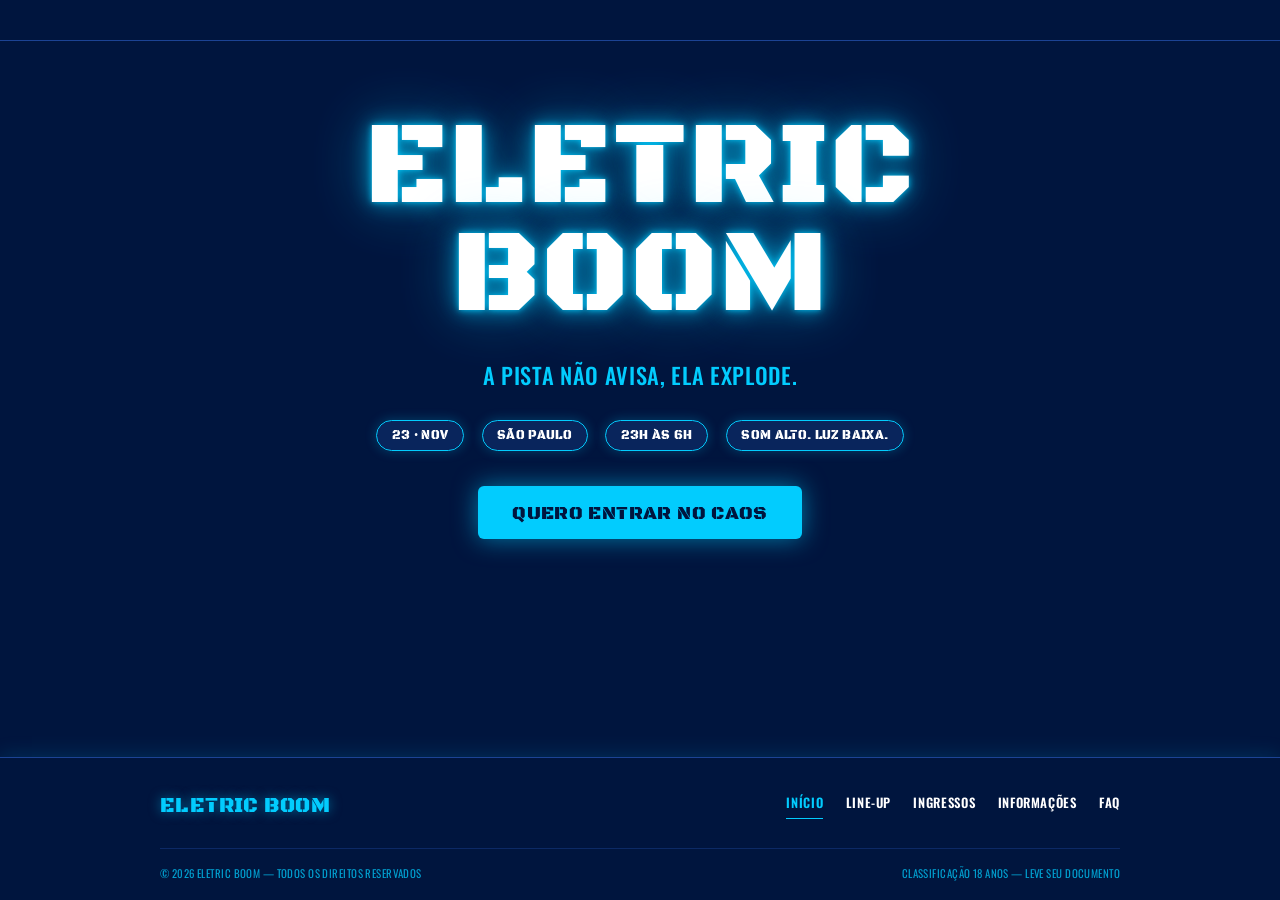
==== index.html @ 98fd8705 "início do desenvolvimento do HTML" ====
<!DOCTYPE html>
<html lang="pt-BR">
<head>
<meta charset="UTF-8">
<meta name="viewport" content="width=device-width, initial-scale=1, viewport-fit=cover">
<title>ELETRIC BOOM</title>
<link rel="preconnect" href="https://fonts.googleapis.com">
<link rel="preconnect" href="https://fonts.gstatic.com" crossorigin>
<link href="https://fonts.googleapis.com/css2?family=Black+Ops+One&family=Oswald:wght@300;400;500;600;700&display=swap" rel="stylesheet">
<link rel="stylesheet" href="style.css">
</head>
<body>

  <div class="ticker" aria-hidden="true">
    <span>SÓ CAOS · SÓ BASS · SÓ ELETRIC BOOM · ENTRADA ÚNICA · LOTAÇÃO LIMITADA · SÓ CAOS · SÓ BASS · SÓ ELETRIC BOOM ·&nbsp;</span>
  </div>

  <main class="hero">
    <h1>ELETRIC<br>BOOM</h1>
    <p class="sub">A pista não avisa, ela explode.</p>

    <div class="chips">
      <div class="chip">23 · NOV</div>
      <div class="chip">SÃO PAULO</div>
      <div class="chip">23H ÀS 6H</div>
      <div class="chip">SOM ALTO. LUZ BAIXA.</div>
    </div>

    <button class="cta" type="button">QUERO ENTRAR NO CAOS</button>

    <div class="skyline" aria-hidden="true">
      <i></i><i></i><i></i><i></i><i></i><i></i><i></i><i></i><i></i><i></i><i></i><i></i>
    </div>
  </main>

  <!-- FOOTER PADRÃO — copie este bloco em todas as páginas (line-up, ingressos, informacoes, faq) -->
  <footer class="site-footer">
    <div class="footer-inner">
      <a class="footer-brand" href="index.html">ELETRIC BOOM</a>
      <nav aria-label="Rodapé">
        <a href="index.html" aria-current="page">INÍCIO</a>
        <a href="lineup.html">LINE-UP</a>
        <a href="ingressos.html">INGRESSOS</a>
        <a href="informacoes.html">INFORMAÇÕES</a>
        <a href="faq.html">FAQ</a>
      </nav>
    </div>
    <div class="footer-meta">
      <span>© 2026 ELETRIC BOOM — TODOS OS DIREITOS RESERVADOS</span>
      <span>CLASSIFICAÇÃO 18 ANOS — LEVE SEU DOCUMENTO</span>
    </div>
  </footer>

</body>
</html>
---- style.css ----
:root{
  --navy:#00153E;
  --blue:#1C4394;
  --cyan:#02CCFE;
  --white:#FFFFFF;
  box-sizing:border-box;
}
*{box-sizing:inherit;margin:0;padding:0;}
html,body{height:100%;}
body{
  background:var(--navy);
  color:var(--white);
  font-family:'Oswald', sans-serif;
  min-height:100%;
  display:flex;
  flex-direction:column;
}

/* ==========================================================
   FOOTER — reutilizar este bloco (HTML + CSS) em TODAS as
   páginas do site: index, line-up, ingressos, informações, FAQ.
   ========================================================== */
.site-footer{
  margin-top:auto;
  background:var(--navy);
  border-top:1px solid var(--blue);
  box-shadow:0 -1px 20px rgba(2,204,254,.15);
  color:var(--white);
  font-family:'Oswald', sans-serif;
  padding:2.2rem 5vw 1.2rem;
}
.site-footer .footer-inner{
  max-width:960px;
  margin:0 auto;
  display:flex;
  flex-wrap:wrap;
  justify-content:space-between;
  gap:1.8rem;
}
.site-footer .footer-brand{
  font-family:'Black Ops One', cursive;
  font-weight:400;
  font-size:1.3rem;
  letter-spacing:.02em;
  color:var(--cyan);
  text-decoration:none;
  text-shadow:0 0 12px rgba(2,204,254,.5);
}
.site-footer nav{
  display:flex;
  flex-wrap:wrap;
  gap:.6rem 1.4rem;
}
.site-footer nav a{
  color:var(--white);
  text-decoration:none;
  font-family:'Oswald', sans-serif;
  font-size:.8rem;
  letter-spacing:.05em;
  font-weight:600;
  text-transform:uppercase;
  padding-bottom:2px;
  border-bottom:1px solid transparent;
  transition:color .15s ease, border-color .15s ease;
}
.site-footer nav a:hover,
.site-footer nav a:focus-visible,
.site-footer nav a[aria-current="page"]{
  color:var(--cyan);
  border-color:var(--cyan);
}
.site-footer nav a:focus-visible{outline:2px dashed var(--cyan); outline-offset:3px;}

.site-footer .footer-meta{
  max-width:960px;
  margin:1.8rem auto 0;
  padding-top:1rem;
  border-top:1px solid rgba(28,67,148,.6);
  display:flex;
  flex-wrap:wrap;
  justify-content:space-between;
  gap:.6rem;
  font-size:.68rem;
  letter-spacing:.04em;
  color:var(--cyan);
  opacity:.75;
}
/* ========================================================== */


/* ---- ticker (usado na home) ---- */
.ticker{
  background:var(--navy);
  border-bottom:1px solid var(--blue);
  padding:8px 0;
  padding-top:calc(8px + env(safe-area-inset-top,0px));
  white-space:nowrap;
  overflow:hidden;
  flex-shrink:0;
}
.ticker span{
  display:inline-block;
  padding-left:100%;
  animation:scroll 16s linear infinite;
  font-family:'Oswald', sans-serif;
  font-weight:600;
  font-size:.85rem;
  letter-spacing:.08em;
  text-transform:uppercase;
  color:var(--cyan);
}
@keyframes scroll{
  0%{transform:translateX(0);}
  100%{transform:translateX(-100%);}
}
@media (prefers-reduced-motion: reduce){
  .ticker span{animation:none; padding-left:2vw;}
}

/* ---- hero ---- */
.hero{
  position:relative;
  flex:1;
  display:flex;
  flex-direction:column;
  align-items:center;
  justify-content:center;
  padding:6vh 5vw 0;
  gap:1.8rem;
  text-align:center;
  z-index:2;
}

h1{
  font-family:'Black Ops One', cursive;
  font-weight:400;
  font-size:clamp(2.6rem, 13vw, 7.5rem);
  line-height:.9;
  letter-spacing:.01em;
  color:var(--white);
  text-shadow:
    0 0 6px rgba(2,204,254,.9),
    0 0 22px rgba(2,204,254,.7),
    0 0 60px rgba(2,204,254,.45);
  animation:pulse 3.2s ease-in-out infinite;
}
@keyframes pulse{
  0%,100%{ text-shadow:0 0 6px rgba(2,204,254,.9), 0 0 22px rgba(2,204,254,.7), 0 0 60px rgba(2,204,254,.45); }
  50%{ text-shadow:0 0 10px rgba(2,204,254,1), 0 0 34px rgba(2,204,254,.9), 0 0 90px rgba(2,204,254,.6); }
}
@media (prefers-reduced-motion: reduce){
  h1{animation:none;}
}

.sub{
  font-family:'Oswald', sans-serif;
  font-weight:500;
  font-size:clamp(1rem, 3vw, 1.4rem);
  color:var(--cyan);
  letter-spacing:.03em;
  text-transform:uppercase;
}

.chips{
  display:flex;
  flex-wrap:wrap;
  justify-content:center;
  gap:.9rem 1.1rem;
  max-width:640px;
}
.chip{
  border:1px solid var(--cyan);
  border-radius:999px;
  padding:.6em 1.2em;
  font-family:'Black Ops One', cursive;
  font-weight:400;
  font-size:.75rem;
  letter-spacing:.03em;
  color:var(--white);
  background:rgba(28,67,148,.35);
  box-shadow:0 0 12px rgba(2,204,254,.25);
}

.cta{
  font-family:'Black Ops One', cursive;
  font-weight:400;
  font-size:clamp(.95rem, 2.6vw, 1.2rem);
  letter-spacing:.02em;
  background:var(--cyan);
  color:var(--navy);
  border:none;
  border-radius:6px;
  padding:.75em 1.8em;
  cursor:pointer;
  box-shadow:0 0 24px rgba(2,204,254,.55);
  transition:transform .15s ease, box-shadow .15s ease;
  margin-top:.4rem;
}
.cta:hover, .cta:focus-visible{
  transform:translateY(-2px);
  box-shadow:0 0 34px rgba(2,204,254,.85);
}
.cta:focus-visible{outline:2px dashed var(--white); outline-offset:3px;}
.cta:active{transform:translateY(0); box-shadow:0 0 14px rgba(2,204,254,.5);}

/* ---- skyline ---- */
.skyline{
  position:relative;
  z-index:2;
  display:flex;
  align-items:flex-end;
  height:14vh;
  min-height:70px;
  margin-top:5vh;
}
.skyline i{
  display:block;
  flex:1;
  background:var(--blue);
  border-top:1px solid var(--cyan);
  box-shadow:0 -6px 18px rgba(2,204,254,.25);
}
.skyline i:nth-child(1){height:38%;}
.skyline i:nth-child(2){height:62%;}
.skyline i:nth-child(3){height:48%;}
.skyline i:nth-child(4){height:80%;}
.skyline i:nth-child(5){height:55%;}
.skyline i:nth-child(6){height:70%;}
.skyline i:nth-child(7){height:42%;}
.skyline i:nth-child(8){height:65%;}
.skyline i:nth-child(9){height:50%;}
.skyline i:nth-child(10){height:75%;}
.skyline i:nth-child(11){height:44%;}
.skyline i:nth-child(12){height:58%;}
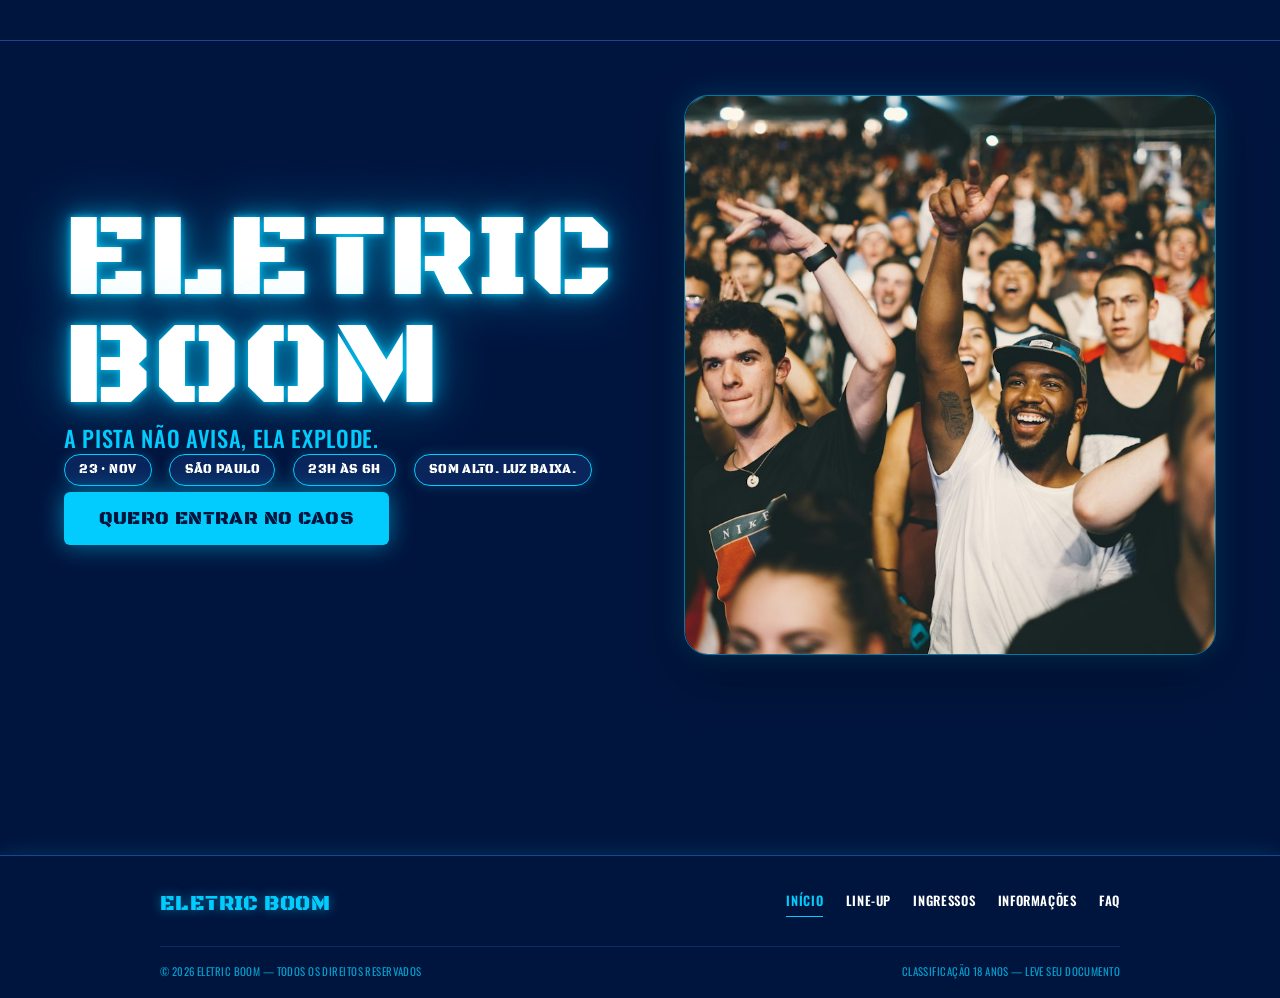
==== commit 6904a711: "fim do desenvolvimento da página home" ====
--- a/index.html
+++ b/index.html
@@ -16,17 +16,25 @@
   </div>
 
   <main class="hero">
-    <h1>ELETRIC<br>BOOM</h1>
-    <p class="sub">A pista não avisa, ela explode.</p>
+    <div class="hero-inner">
+      <div class="hero-copy">
+        <h1>ELETRIC<br>BOOM</h1>
+        <p class="sub">A pista não avisa, ela explode.</p>
 
-    <div class="chips">
-      <div class="chip">23 · NOV</div>
-      <div class="chip">SÃO PAULO</div>
-      <div class="chip">23H ÀS 6H</div>
-      <div class="chip">SOM ALTO. LUZ BAIXA.</div>
+        <div class="chips">
+          <div class="chip">23 · NOV</div>
+          <div class="chip">SÃO PAULO</div>
+          <div class="chip">23H ÀS 6H</div>
+          <div class="chip">SOM ALTO. LUZ BAIXA.</div>
+        </div>
+
+        <button class="cta" type="button">QUERO ENTRAR NO CAOS</button>
+      </div>
+
+      <div class="hero-visual">
+        <img src="img/stage.jpg" alt="Palco de festival com luzes e fumaça">
+      </div>
     </div>
-
-    <button class="cta" type="button">QUERO ENTRAR NO CAOS</button>
 
     <div class="skyline" aria-hidden="true">
       <i></i><i></i><i></i><i></i><i></i><i></i><i></i><i></i><i></i><i></i><i></i><i></i>
--- a/style.css
+++ b/style.css
@@ -131,6 +131,21 @@
   z-index:2;
 }
 
+.hero-inner{
+  width:min(1200px, 100%);
+  display:grid;
+  grid-template-columns:1.05fr 0.95fr;
+  align-items:center;
+  gap:2rem;
+}
+
+.hero-copy{
+  display:flex;
+  flex-direction:column;
+  align-items:flex-start;
+  text-align:left;
+}
+
 h1{
   font-family:'Black Ops One', cursive;
   font-weight:400;
@@ -152,6 +167,21 @@
   h1{animation:none;}
 }
 
+@media (max-width: 820px){
+  .hero-inner{
+    grid-template-columns:1fr;
+  }
+
+  .hero-copy{
+    align-items:center;
+    text-align:center;
+  }
+
+  .chips{
+    justify-content:center;
+  }
+}
+
 .sub{
   font-family:'Oswald', sans-serif;
   font-weight:500;
@@ -164,7 +194,7 @@
 .chips{
   display:flex;
   flex-wrap:wrap;
-  justify-content:center;
+  justify-content:flex-start;
   gap:.9rem 1.1rem;
   max-width:640px;
 }
@@ -179,6 +209,21 @@
   color:var(--white);
   background:rgba(28,67,148,.35);
   box-shadow:0 0 12px rgba(2,204,254,.25);
+}
+
+.hero-visual{
+  display:flex;
+  justify-content:center;
+}
+
+.hero-visual img{
+  width:100%;
+  max-width:540px;
+  height:min(560px, 68vh);
+  object-fit:cover;
+  border-radius:24px;
+  border:1px solid rgba(2,204,254,.55);
+  box-shadow:0 0 30px rgba(2,204,254,.18), 0 18px 50px rgba(0,0,0,.35);
 }
 
 .cta{
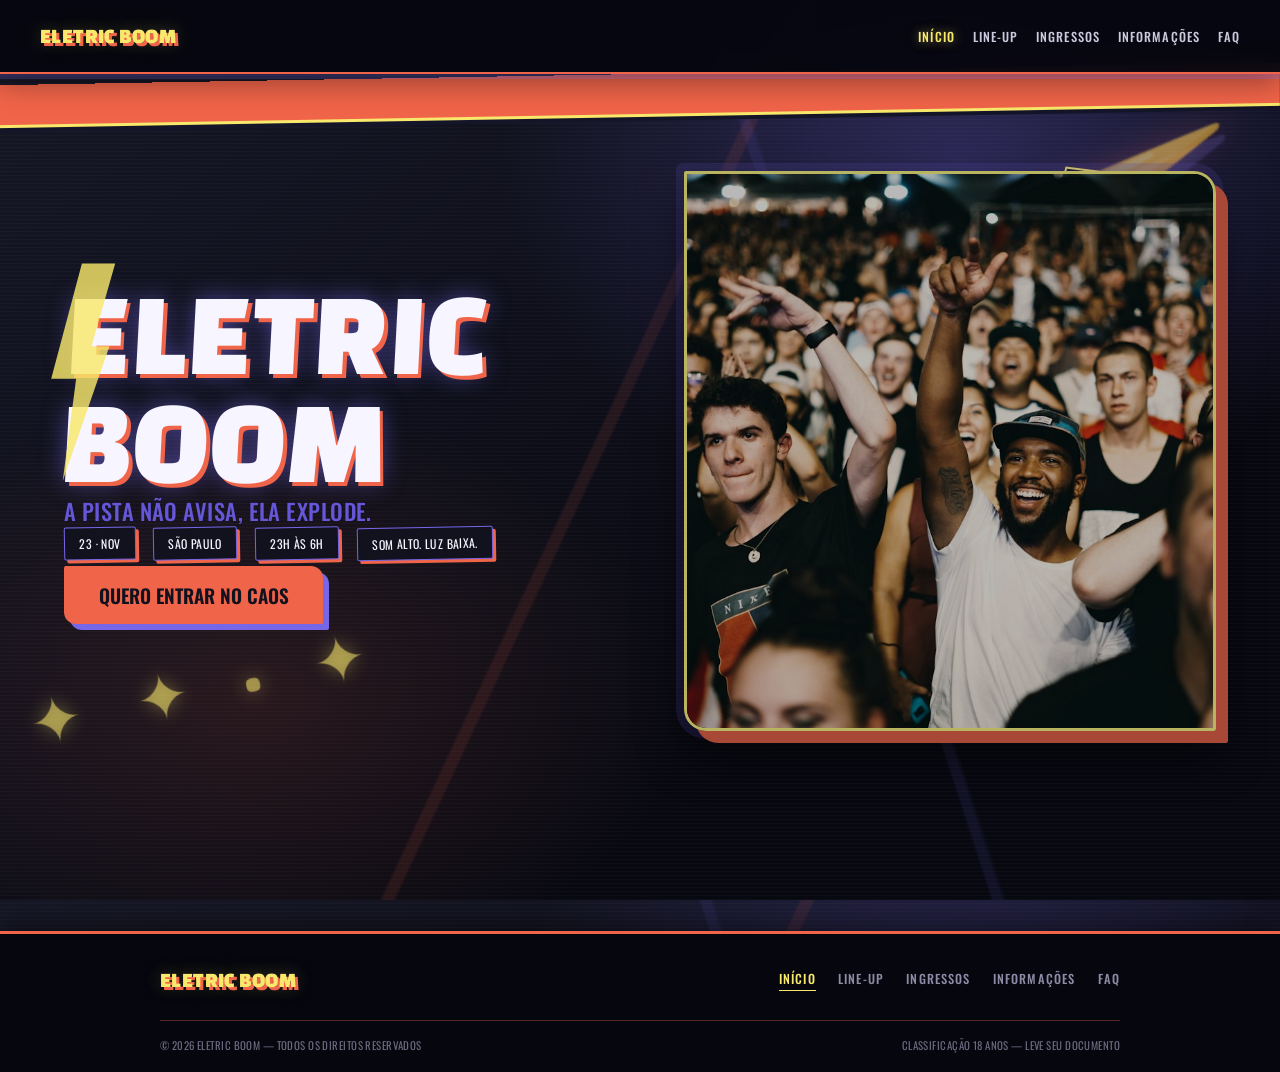
==== commit ae87554f: "fim do desenvolvimento do projeto" ====
--- a/index.html
+++ b/index.html
@@ -6,10 +6,23 @@
 <title>ELETRIC BOOM</title>
 <link rel="preconnect" href="https://fonts.googleapis.com">
 <link rel="preconnect" href="https://fonts.gstatic.com" crossorigin>
-<link href="https://fonts.googleapis.com/css2?family=Black+Ops+One&family=Oswald:wght@300;400;500;600;700&display=swap" rel="stylesheet">
+<link href="https://fonts.googleapis.com/css2?family=Changa+One&family=Oswald:wght@300;400;500;600;700&display=swap" rel="stylesheet">
 <link rel="stylesheet" href="style.css">
 </head>
 <body>
+
+  <header class="site-header">
+    <div class="header-inner">
+      <a class="brand" href="index.html">ELETRIC BOOM</a>
+      <nav class="main-nav" aria-label="Menu principal">
+        <a href="index.html" aria-current="page">INÍCIO</a>
+        <a href="lineup.html">LINE-UP</a>
+        <a href="ingressos.html">INGRESSOS</a>
+        <a href="informacoes.html">INFORMAÇÕES</a>
+        <a href="faq.html">FAQ</a>
+      </nav>
+    </div>
+  </header>
 
   <div class="ticker" aria-hidden="true">
     <span>SÓ CAOS · SÓ BASS · SÓ ELETRIC BOOM · ENTRADA ÚNICA · LOTAÇÃO LIMITADA · SÓ CAOS · SÓ BASS · SÓ ELETRIC BOOM ·&nbsp;</span>
@@ -28,7 +41,7 @@
           <div class="chip">SOM ALTO. LUZ BAIXA.</div>
         </div>
 
-        <button class="cta" type="button">QUERO ENTRAR NO CAOS</button>
+        <a class="cta" href="ingressos.html">QUERO ENTRAR NO CAOS</a>
       </div>
 
       <div class="hero-visual">
--- a/style.css
+++ b/style.css
@@ -1,19 +1,120 @@
 :root{
-  --navy:#00153E;
-  --blue:#1C4394;
-  --cyan:#02CCFE;
-  --white:#FFFFFF;
+  --navy:#030b18;
+  --navy-2:#07182d;
+  --blue:#123d87;
+  --cyan:#00d9ff;
+  --cyan-2:#6af3ff;
+  --white:#f5f7ff;
+  --panel:#0f1d33;
+  --panel-2:#101f38;
+  --shadow:rgba(0, 217, 255, 0.18);
+  --danger:#ff5d5d;
   box-sizing:border-box;
 }
 *{box-sizing:inherit;margin:0;padding:0;}
 html,body{height:100%;}
 body{
-  background:var(--navy);
+  background:
+    radial-gradient(circle at top, rgba(0,217,255,.16), transparent 35%),
+    linear-gradient(180deg, #020a14 0%, #071a2f 18%, #020c1a 100%);
   color:var(--white);
   font-family:'Oswald', sans-serif;
   min-height:100%;
   display:flex;
   flex-direction:column;
+}
+
+/* Elementos decorativos da energia caótica do festival */
+body::before,
+body::after{
+  position:fixed;
+  z-index:0;
+  pointer-events:none;
+  font-family:'Changa One', cursive;
+  line-height:1;
+  color:rgba(117,103,232,.2);
+}
+
+body::before{
+  content:"⚡";
+  top:18%;
+  right:4vw;
+  font-size:clamp(4rem, 10vw, 9rem);
+  transform:rotate(12deg);
+  text-shadow:8px 8px 0 rgba(240,100,73,.12);
+}
+
+body::after{
+  content:"✦  ·  ✦";
+  left:3vw;
+  bottom:24%;
+  font-size:clamp(1.5rem, 4vw, 3.5rem);
+  color:rgba(240,100,73,.28);
+  transform:rotate(-12deg);
+}
+
+.site-header{
+  background:rgba(2, 10, 20, 0.9);
+  border-bottom:1px solid rgba(0,217,255,.32);
+  position:sticky;
+  top:0;
+  z-index:20;
+  backdrop-filter:blur(8px);
+}
+
+.header-inner{
+  width:min(1200px, calc(100% - 32px));
+  margin:0 auto;
+  min-height:72px;
+  display:flex;
+  align-items:center;
+  justify-content:space-between;
+  gap:1rem;
+}
+
+.brand{
+  font-family:'Changa One', cursive;
+  font-size:1.3rem;
+  letter-spacing:.04em;
+  color:var(--cyan-2);
+  text-decoration:none;
+  text-shadow:0 0 12px rgba(0,217,255,.65);
+}
+
+.main-nav{
+  display:flex;
+  flex-wrap:wrap;
+  justify-content:flex-end;
+  gap:.7rem 1.1rem;
+}
+
+.main-nav a{
+  color:var(--white);
+  text-decoration:none;
+  text-transform:uppercase;
+  letter-spacing:.12em;
+  font-size:.72rem;
+  font-weight:600;
+  transition:color .2s ease, text-shadow .2s ease;
+}
+
+.main-nav a:hover,
+.main-nav a:focus-visible,
+.main-nav a[aria-current="page"]{
+  color:var(--cyan-2);
+  text-shadow:0 0 10px rgba(0,217,255,.4);
+}
+
+@media (max-width: 700px){
+  .header-inner{
+    flex-direction:column;
+    justify-content:center;
+    padding:.8rem 0 1rem;
+  }
+
+  .main-nav{
+    justify-content:center;
+  }
 }
 
 /* ==========================================================
@@ -22,9 +123,9 @@
    ========================================================== */
 .site-footer{
   margin-top:auto;
-  background:var(--navy);
-  border-top:1px solid var(--blue);
-  box-shadow:0 -1px 20px rgba(2,204,254,.15);
+  background:linear-gradient(180deg, rgba(4,15,28,.96), rgba(3,11,24,.98));
+  border-top:1px solid rgba(0,217,255,.42);
+  box-shadow:0 -10px 30px rgba(0,0,0,.6), inset 0 1px 0 rgba(106,243,255,.2);
   color:var(--white);
   font-family:'Oswald', sans-serif;
   padding:2.2rem 5vw 1.2rem;
@@ -38,13 +139,13 @@
   gap:1.8rem;
 }
 .site-footer .footer-brand{
-  font-family:'Black Ops One', cursive;
+  font-family:'Changa One', cursive;
   font-weight:400;
   font-size:1.3rem;
   letter-spacing:.02em;
-  color:var(--cyan);
+  color:var(--cyan-2);
   text-decoration:none;
-  text-shadow:0 0 12px rgba(2,204,254,.5);
+  text-shadow:0 0 12px rgba(0,217,255,.7), 0 0 22px rgba(0,217,255,.35);
 }
 .site-footer nav{
   display:flex;
@@ -90,13 +191,14 @@
 
 /* ---- ticker (usado na home) ---- */
 .ticker{
-  background:var(--navy);
-  border-bottom:1px solid var(--blue);
+  background:linear-gradient(90deg, rgba(2,12,23,.95), rgba(8,24,41,.95));
+  border-bottom:1px solid rgba(0,217,255,.4);
   padding:8px 0;
   padding-top:calc(8px + env(safe-area-inset-top,0px));
   white-space:nowrap;
   overflow:hidden;
   flex-shrink:0;
+  box-shadow:inset 0 -12px 18px rgba(0,217,255,.06);
 }
 .ticker span{
   display:inline-block;
@@ -107,7 +209,8 @@
   font-size:.85rem;
   letter-spacing:.08em;
   text-transform:uppercase;
-  color:var(--cyan);
+  color:var(--cyan-2);
+  text-shadow:0 0 10px rgba(0,217,255,.6);
 }
 @keyframes scroll{
   0%{transform:translateX(0);}
@@ -131,6 +234,21 @@
   z-index:2;
 }
 
+.hero::before{
+  content:"//  CHAOS MODE  //";
+  position:absolute;
+  top:10%;
+  right:8%;
+  padding:.35rem .7rem;
+  border:1px solid rgba(240,100,73,.5);
+  color:rgba(240,100,73,.8);
+  font-family:'Oswald', sans-serif;
+  font-size:.7rem;
+  letter-spacing:.14em;
+  transform:rotate(5deg);
+  pointer-events:none;
+}
+
 .hero-inner{
   width:min(1200px, 100%);
   display:grid;
@@ -147,21 +265,22 @@
 }
 
 h1{
-  font-family:'Black Ops One', cursive;
+  font-family:'Changa One', cursive;
   font-weight:400;
   font-size:clamp(2.6rem, 13vw, 7.5rem);
   line-height:.9;
   letter-spacing:.01em;
   color:var(--white);
   text-shadow:
-    0 0 6px rgba(2,204,254,.9),
-    0 0 22px rgba(2,204,254,.7),
-    0 0 60px rgba(2,204,254,.45);
+    0 0 8px rgba(0,217,255,.9),
+    0 0 18px rgba(0,217,255,.7),
+    0 0 42px rgba(0,217,255,.5),
+    0 0 80px rgba(0,217,255,.28);
   animation:pulse 3.2s ease-in-out infinite;
 }
 @keyframes pulse{
-  0%,100%{ text-shadow:0 0 6px rgba(2,204,254,.9), 0 0 22px rgba(2,204,254,.7), 0 0 60px rgba(2,204,254,.45); }
-  50%{ text-shadow:0 0 10px rgba(2,204,254,1), 0 0 34px rgba(2,204,254,.9), 0 0 90px rgba(2,204,254,.6); }
+  0%,100%{ text-shadow:0 0 8px rgba(0,217,255,.9), 0 0 18px rgba(0,217,255,.7), 0 0 42px rgba(0,217,255,.5), 0 0 80px rgba(0,217,255,.28); }
+  50%{ text-shadow:0 0 14px rgba(106,243,255,1), 0 0 26px rgba(106,243,255,.9), 0 0 58px rgba(106,243,255,.5), 0 0 100px rgba(106,243,255,.34); }
 }
 @media (prefers-reduced-motion: reduce){
   h1{animation:none;}
@@ -186,9 +305,10 @@
   font-family:'Oswald', sans-serif;
   font-weight:500;
   font-size:clamp(1rem, 3vw, 1.4rem);
-  color:var(--cyan);
-  letter-spacing:.03em;
+  color:var(--cyan-2);
+  letter-spacing:.08em;
   text-transform:uppercase;
+  text-shadow:0 0 12px rgba(0,217,255,.32);
 }
 
 .chips{
@@ -199,16 +319,16 @@
   max-width:640px;
 }
 .chip{
-  border:1px solid var(--cyan);
+  border:1px solid rgba(0,217,255,.6);
   border-radius:999px;
   padding:.6em 1.2em;
-  font-family:'Black Ops One', cursive;
+  font-family:'Changa One', cursive;
   font-weight:400;
   font-size:.75rem;
   letter-spacing:.03em;
   color:var(--white);
-  background:rgba(28,67,148,.35);
-  box-shadow:0 0 12px rgba(2,204,254,.25);
+  background:rgba(14,30,52,.7);
+  box-shadow:0 0 12px rgba(0,217,255,.18), inset 0 0 0 1px rgba(106,243,255,.1);
 }
 
 .hero-visual{
@@ -222,28 +342,30 @@
   height:min(560px, 68vh);
   object-fit:cover;
   border-radius:24px;
-  border:1px solid rgba(2,204,254,.55);
-  box-shadow:0 0 30px rgba(2,204,254,.18), 0 18px 50px rgba(0,0,0,.35);
+  border:1px solid rgba(0,217,255,.7);
+  box-shadow:0 0 28px rgba(0,217,255,.25), 0 18px 50px rgba(0,0,0,.55), inset 0 0 16px rgba(0,217,255,.12);
+  filter:saturate(1.2) contrast(1.08) brightness(.9);
 }
 
 .cta{
-  font-family:'Black Ops One', cursive;
+  font-family:'Changa One', cursive;
   font-weight:400;
   font-size:clamp(.95rem, 2.6vw, 1.2rem);
   letter-spacing:.02em;
-  background:var(--cyan);
-  color:var(--navy);
+  background:linear-gradient(135deg, var(--cyan) 0%, #8af7ff 100%);
+  color:#021320;
   border:none;
-  border-radius:6px;
+  border-radius:8px;
   padding:.75em 1.8em;
   cursor:pointer;
-  box-shadow:0 0 24px rgba(2,204,254,.55);
-  transition:transform .15s ease, box-shadow .15s ease;
+  box-shadow:0 0 20px rgba(0,217,255,.45), 0 10px 24px rgba(0,0,0,.35);
+  transition:transform .15s ease, box-shadow .15s ease, filter .15s ease;
   margin-top:.4rem;
 }
 .cta:hover, .cta:focus-visible{
-  transform:translateY(-2px);
-  box-shadow:0 0 34px rgba(2,204,254,.85);
+  transform:translateY(-2px) scale(1.01);
+  box-shadow:0 0 30px rgba(0,217,255,.7), 0 12px 28px rgba(0,0,0,.45);
+  filter:brightness(1.08);
 }
 .cta:focus-visible{outline:2px dashed var(--white); outline-offset:3px;}
 .cta:active{transform:translateY(0); box-shadow:0 0 14px rgba(2,204,254,.5);}
@@ -261,9 +383,9 @@
 .skyline i{
   display:block;
   flex:1;
-  background:var(--blue);
-  border-top:1px solid var(--cyan);
-  box-shadow:0 -6px 18px rgba(2,204,254,.25);
+  background:linear-gradient(180deg, #173f8c 0%, #0b1730 100%);
+  border-top:1px solid rgba(106,243,255,.75);
+  box-shadow:0 -8px 16px rgba(0,217,255,.18), inset 0 0 10px rgba(106,243,255,.08);
 }
 .skyline i:nth-child(1){height:38%;}
 .skyline i:nth-child(2){height:62%;}
@@ -276,4 +398,571 @@
 .skyline i:nth-child(9){height:50%;}
 .skyline i:nth-child(10){height:75%;}
 .skyline i:nth-child(11){height:44%;}
-.skyline i:nth-child(12){height:58%;}+.skyline i:nth-child(12){height:58%;}
+
+/* ---- página de informações ---- */
+.page-shell{
+  width:min(1100px, calc(100% - 32px));
+  position:relative;
+  margin:0 auto;
+  padding:3rem 0 4rem;
+}
+
+.page-shell::before{
+  content:"✦";
+  position:absolute;
+  top:1.5rem;
+  right:-1rem;
+  color:rgba(240,100,73,.7);
+  font-size:2rem;
+  transform:rotate(18deg);
+  pointer-events:none;
+}
+
+.page-header{
+  text-align:center;
+  margin-bottom:2.5rem;
+}
+
+.page-kicker{
+  color:var(--cyan);
+  font-size:.8rem;
+  letter-spacing:.18em;
+  text-transform:uppercase;
+  margin-bottom:.8rem;
+}
+
+.page-header h1{
+  font-family:'Changa One', cursive;
+  font-size:clamp(2.2rem, 6vw, 4.3rem);
+  line-height:1;
+  letter-spacing:.04em;
+  margin-bottom:1rem;
+}
+
+.page-intro{
+  max-width:700px;
+  margin:0 auto;
+  color:rgba(255,255,255,.8);
+  font-size:1.05rem;
+  line-height:1.6;
+}
+
+.info-grid{
+  display:grid;
+  grid-template-columns:repeat(3, minmax(220px, 1fr));
+  gap:1.2rem;
+  margin-bottom:2rem;
+}
+
+.info-card{
+  background:rgba(8,29,66,.82);
+  border:1px solid rgba(2,204,254,.28);
+  border-radius:18px;
+  padding:1.5rem;
+  box-shadow:0 0 18px rgba(2,204,254,.08);
+}
+
+.info-card h2{
+  font-size:1.2rem;
+  margin-bottom:1rem;
+  color:var(--cyan);
+}
+
+.info-card ul{
+  list-style:none;
+  display:grid;
+  gap:.8rem;
+  color:rgba(255,255,255,.8);
+  line-height:1.6;
+}
+
+.info-card li::before{
+  content:"•";
+  color:var(--cyan);
+  margin-right:.6rem;
+}
+
+.map-wrap{
+  background:rgba(8,29,66,.82);
+  border:1px solid rgba(2,204,254,.28);
+  border-radius:18px;
+  padding:1rem;
+  box-shadow:0 0 18px rgba(2,204,254,.08);
+}
+
+.map-wrap iframe{
+  width:100%;
+  min-height:320px;
+  border:0;
+  border-radius:12px;
+  display:block;
+}
+
+@media (max-width: 820px){
+  .info-grid{
+    grid-template-columns:1fr;
+  }
+}
+
+/* ---- FAQ ---- */
+.faq-grid{
+  display:grid;
+  grid-template-columns:1.15fr .85fr;
+  gap:1.5rem;
+  align-items:start;
+}
+
+.faq-list{
+  display:grid;
+  gap:1rem;
+}
+
+.faq-item{
+  background:rgba(12,22,38,.85);
+  border:1px solid rgba(0,217,255,.28);
+  border-radius:16px;
+  padding:1rem 1.1rem;
+  box-shadow:0 0 18px rgba(0,217,255,.08);
+}
+
+.faq-item summary{
+  cursor:pointer;
+  list-style:none;
+  font-weight:600;
+  letter-spacing:.03em;
+  color:var(--white);
+  font-size:1.05rem;
+}
+
+.faq-item summary::-webkit-details-marker{display:none;}
+
+.faq-item p{
+  margin-top:.8rem;
+  color:rgba(255,255,255,.78);
+  line-height:1.7;
+}
+
+.contact-card{
+  background:rgba(12,22,38,.85);
+  border:1px solid rgba(0,217,255,.28);
+  border-radius:16px;
+  padding:1.5rem;
+  box-shadow:0 0 18px rgba(0,217,255,.08);
+}
+
+.contact-card h2{
+  margin-bottom:1rem;
+  font-size:1.35rem;
+  color:var(--cyan-2);
+}
+
+.contact-form{
+  display:grid;
+  gap:1rem;
+}
+
+.contact-form input,
+.contact-form textarea{
+  width:100%;
+  border:1px solid rgba(0,217,255,.35);
+  border-radius:12px;
+  background:rgba(3,11,24,.8);
+  color:var(--white);
+  padding:.85rem 1rem;
+  font:inherit;
+}
+
+.contact-form textarea{
+  min-height:130px;
+  resize:vertical;
+}
+
+.contact-form button{
+  border:none;
+  border-radius:10px;
+  background:linear-gradient(135deg, var(--cyan) 0%, #8af7ff 100%);
+  color:#021320;
+  font-family:'Changa One', cursive;
+  font-size:1rem;
+  letter-spacing:.04em;
+  padding:.9rem 1.4rem;
+  cursor:pointer;
+  box-shadow:0 0 20px rgba(0,217,255,.4);
+}
+
+@media (max-width: 820px){
+  .faq-grid{
+    grid-template-columns:1fr;
+  }
+}
+
+/* Versão anterior: visual genérico de produto de IA */
+:root{
+  --navy:#f7f8fc;
+  --navy-2:#eef0ff;
+  --blue:#6557d8;
+  --cyan:#7567e8;
+  --cyan-2:#5a4fcf;
+  --white:#202132;
+  --panel:#ffffff;
+  --panel-2:#f3f4fb;
+  --shadow:rgba(100, 87, 216, .18);
+}
+
+body{
+  background:
+    radial-gradient(circle at 15% 0%, #7667E83D, transparent 30%),
+    linear-gradient(180deg, #17172d 0%, #0c0d1c 100%);
+  color:#f7f8fc;
+  font-family:'Oswald', sans-serif;
+}
+
+.site-header{
+  background:#0C0D1CEB;
+  border-bottom:1px solid rgba(117,103,232,.45);
+  box-shadow:0 2px 16px rgba(0,0,0,.2);
+  backdrop-filter:blur(12px);
+}
+
+.brand,
+.site-footer .footer-brand{
+  font-family:'Changa One', cursive;
+  font-weight:400;
+  letter-spacing:.02em;
+  color:#9c94ff;
+  text-shadow:none;
+}
+
+.main-nav a,
+.site-footer nav a{
+  color:#d8d8e8;
+  font-family:'Oswald', sans-serif;
+  letter-spacing:0;
+  font-size:.78rem;
+  font-weight:500;
+}
+
+.main-nav a:hover,
+.main-nav a:focus-visible,
+.main-nav a[aria-current="page"],
+.site-footer nav a:hover,
+.site-footer nav a:focus-visible,
+.site-footer nav a[aria-current="page"]{
+  color:#5a4fcf;
+  text-shadow:none;
+}
+
+.ticker{
+  background:#f0efff;
+  border-bottom:1px solid #dedcff;
+  box-shadow:none;
+}
+
+.ticker span{
+  color:#6557d8;
+  font-family:'Oswald', sans-serif;
+  font-size:.72rem;
+  font-weight:600;
+  letter-spacing:.04em;
+  text-shadow:none;
+}
+
+h1,
+.page-header h1{
+  font-family:'Changa One', cursive;
+  font-weight:400;
+  letter-spacing:.01em;
+  color:#f7f8fc;
+  text-shadow:none;
+  animation:none;
+}
+
+.sub,
+.page-kicker{
+  color:#6557d8;
+  font-family:'Oswald', sans-serif;
+  letter-spacing:.02em;
+  text-shadow:none;
+}
+
+.hero-visual img{
+  border:1px solid #dfdff0;
+  border-radius:18px;
+  box-shadow:0 18px 40px rgba(55,50,105,.12);
+  filter:saturate(.7) contrast(.95) brightness(1.05);
+}
+
+.chip,
+.info-card,
+.map-wrap,
+.faq-item,
+.contact-card{
+  background:#FFFFFFE0;
+  border:1px solid #e5e5ef;
+  border-radius:14px;
+  box-shadow:0 8px 24px rgba(45,42,88,.06);
+}
+
+.chip{
+  color:#5d5f72;
+  font-family:'Oswald', sans-serif;
+  box-shadow:none;
+}
+
+.info-card h2,
+.contact-card h2{
+  color:#35354c;
+  font-family:'Changa One', cursive;
+  font-weight:400;
+}
+
+.info-card ul,
+.faq-item p,
+.page-intro{
+  color:#6b6d7d;
+}
+
+.cta,
+.contact-form button{
+  display:inline-block;
+  border-radius:8px;
+  background:linear-gradient(135deg, #7567e8 0%, #5a4fcf 100%);
+  color:#fff;
+  font-family:'Oswald', sans-serif;
+  font-weight:600;
+  letter-spacing:0;
+  text-decoration:none;
+  box-shadow:0 8px 18px rgba(100,87,216,.22);
+}
+
+.cta:hover,
+.cta:focus-visible{
+  box-shadow:0 10px 22px rgba(100,87,216,.3);
+  filter:brightness(1.04);
+}
+
+.site-footer{
+  background:#090a18;
+  border-top:1px solid rgba(117,103,232,.45);
+  box-shadow:0 -8px 22px rgba(0,0,0,.24);
+  color:#8d8da5;
+}
+
+.site-footer nav a{
+  color:#8d8da5;
+}
+
+.site-footer nav a:hover,
+.site-footer nav a:focus-visible,
+.site-footer nav a[aria-current="page"]{
+  color:#9c94ff;
+}
+
+.site-footer .footer-meta{
+  border-top:1px solid rgba(117,103,232,.25);
+  color:#696980;
+}
+
+/* Direção metal industrial: mais contraste, ruído e tensão visual */
+body{
+  background-color:#080912;
+  background-image:
+    linear-gradient(115deg, transparent 0 47%, #F064491A 47.2% 47.8%, transparent 48%),
+    linear-gradient(72deg, transparent 0 63%, #7567E81A 63.2% 63.7%, transparent 64%),
+    radial-gradient(ellipse at 75% 18%, #7567E84D, transparent 34%),
+    radial-gradient(ellipse at 20% 78%, #F064491F, transparent 30%),
+    repeating-linear-gradient(0deg, #FFFFFF06 0 1px, transparent 1px 4px),
+    linear-gradient(145deg, #171827 0%, #070810 72%);
+  color:#f4f2ff;
+}
+
+body::before{
+  content:"⚡";
+  top:12%;
+  right:3vw;
+  color:rgba(240,100,73,.55);
+  font-size:clamp(6rem, 18vw, 15rem);
+  transform:rotate(14deg) skewX(-8deg);
+  text-shadow:10px 10px 0 rgba(117,103,232,.18), 0 0 35px rgba(240,100,73,.25);
+  mix-blend-mode:screen;
+}
+
+body::after{
+  content:"✦  ✦  ·  ✦";
+  left:2vw;
+  bottom:20%;
+  color:rgba(248,232,107,.55);
+  font-size:clamp(2rem, 5vw, 5rem);
+  letter-spacing:.35em;
+  text-shadow:0 0 18px rgba(248,232,107,.35);
+}
+
+.site-header{
+  background:#05060EF0;
+  border-bottom:2px solid #f06449;
+  box-shadow:0 5px 0 rgba(117,103,232,.25), 0 10px 28px rgba(0,0,0,.35);
+}
+
+.brand,
+.site-footer .footer-brand{
+  color:#f8e86b;
+  text-shadow:3px 3px 0 #f06449, 0 0 18px rgba(248,232,107,.28);
+}
+
+.main-nav a,
+.site-footer nav a{
+  color:#cbc9dc;
+  text-transform:uppercase;
+  letter-spacing:.09em;
+}
+
+.main-nav a:hover,
+.main-nav a:focus-visible,
+.main-nav a[aria-current="page"]{
+  color:#f8e86b;
+  text-shadow:0 0 12px rgba(248,232,107,.55);
+}
+
+.ticker{
+  position:relative;
+  background:#f06449;
+  border-bottom:3px solid #f8e86b;
+  box-shadow:0 4px 0 #141529;
+  transform:skewY(-1deg);
+}
+
+.ticker span{
+  color:#11121e;
+  font-weight:700;
+  text-shadow:none;
+}
+
+h1,
+.page-header h1{
+  color:#f7f5ff;
+  text-shadow:4px 4px 0 #f06449, 0 0 24px rgba(117,103,232,.55);
+  transform:skewX(-3deg);
+}
+
+.hero::before{
+  content:"//  CHAOS MODE  //";
+  top:7%;
+  right:7%;
+  border:2px solid #f8e86b;
+  background:#11121e;
+  color:#f8e86b;
+  box-shadow:5px 5px 0 #f06449;
+  transform:rotate(7deg) skewX(-8deg);
+}
+
+.hero::after{
+  content:"";
+  position:absolute;
+  top:18%;
+  left:4%;
+  width:clamp(2rem, 5vw, 5rem);
+  height:clamp(8rem, 17vw, 15rem);
+  background:#f8e86b;
+  clip-path:polygon(48% 0, 100% 0, 63% 38%, 91% 38%, 18% 100%, 39% 53%, 0 53%);
+  filter:drop-shadow(8px 8px 0 #f06449) drop-shadow(0 0 14px rgba(248,232,107,.45));
+  opacity:.82;
+  pointer-events:none;
+}
+
+.hero-visual img{
+  border:3px solid #f8e86b;
+  border-radius:2px 22px 2px 22px;
+  box-shadow:12px 12px 0 #f06449, 0 0 0 8px rgba(117,103,232,.22), 0 22px 45px rgba(0,0,0,.55);
+  filter:saturate(.8) contrast(1.18) brightness(.72);
+}
+
+.chip{
+  background:#11121e;
+  border:1px solid #7567e8;
+  border-radius:2px;
+  color:#f7f5ff;
+  box-shadow:3px 3px 0 #f06449;
+  transform:rotate(-1deg);
+}
+
+.info-card,
+.map-wrap,
+.faq-item,
+.contact-card{
+  position:relative;
+  overflow:hidden;
+  background:linear-gradient(145deg, #18192CF5, #0A0B16F5);
+  border:1px solid rgba(248,232,107,.38);
+  border-radius:2px 18px 2px 18px;
+  box-shadow:8px 8px 0 rgba(240,100,73,.55), 0 16px 28px rgba(0,0,0,.28);
+}
+
+.info-card::before,
+.faq-item::before,
+.contact-card::before{
+  content:"";
+  position:absolute;
+  top:0;
+  right:0;
+  width:45%;
+  height:5px;
+  background:#f06449;
+  transform:skewX(-35deg) translateX(18%);
+}
+
+.info-card h2,
+.contact-card h2,
+.faq-item summary{
+  color:#f8e86b;
+  text-shadow:2px 2px 0 #f06449;
+}
+
+.info-card ul,
+.faq-item p,
+.page-intro{
+  color:#cbc9dc;
+}
+
+.info-card li::before{
+  color:#f06449;
+}
+
+.cta,
+.contact-form button{
+  border-radius:2px 12px 2px 12px;
+  background:#f06449;
+  color:#11121e;
+  box-shadow:6px 6px 0 #7567e8;
+  text-transform:uppercase;
+}
+
+.cta:hover,
+.cta:focus-visible{
+  background:#f8e86b;
+  color:#11121e;
+  box-shadow:2px 2px 0 #f06449;
+  transform:translate(4px, 4px) rotate(-1deg);
+}
+
+.site-footer{
+  background:#05060e;
+  border-top:3px solid #f06449;
+  box-shadow:0 -8px 25px rgba(0,0,0,.45);
+}
+
+.site-footer nav a{
+  color:#8d8ba5;
+}
+
+.site-footer nav a:hover,
+.site-footer nav a:focus-visible,
+.site-footer nav a[aria-current="page"]{
+  color:#f8e86b;
+  border-color:#f8e86b;
+}
+
+.site-footer .footer-meta{
+  border-top-color:rgba(240,100,73,.45);
+  color:#8d8ba5;
+}
